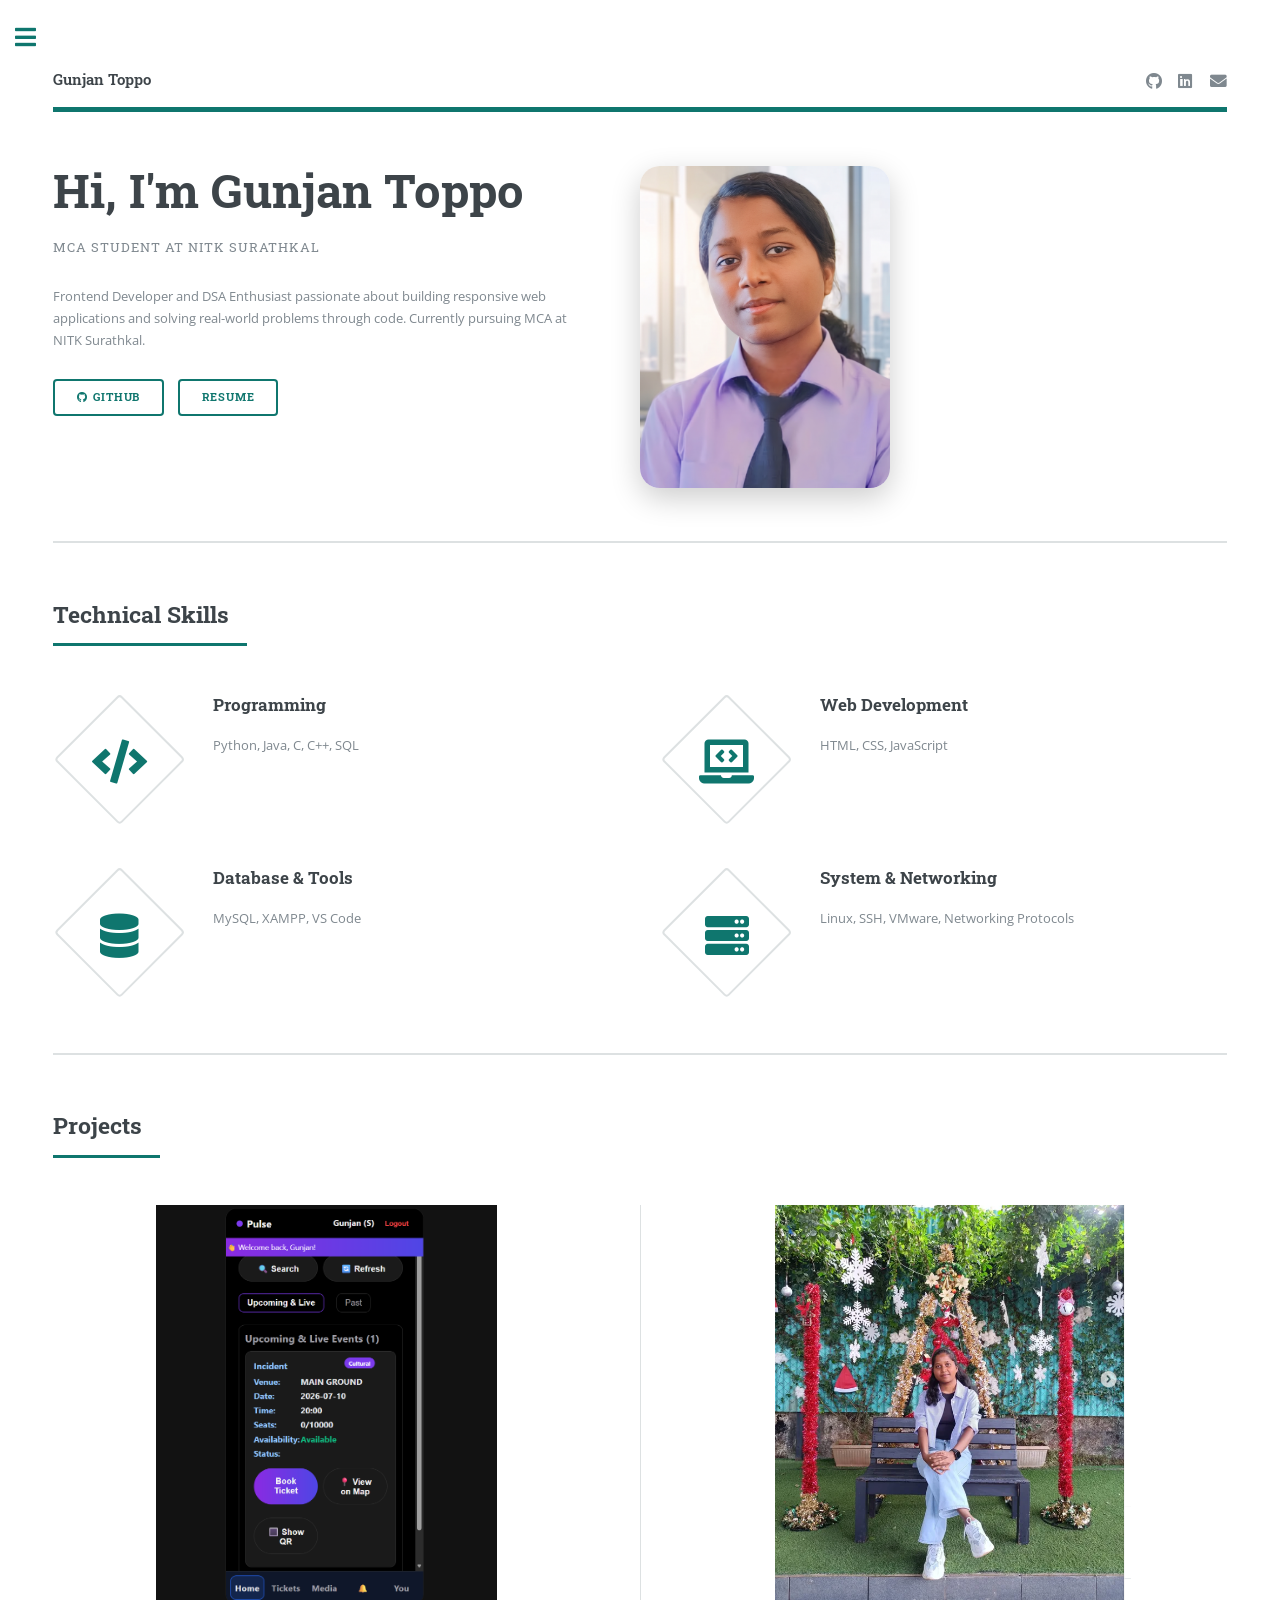
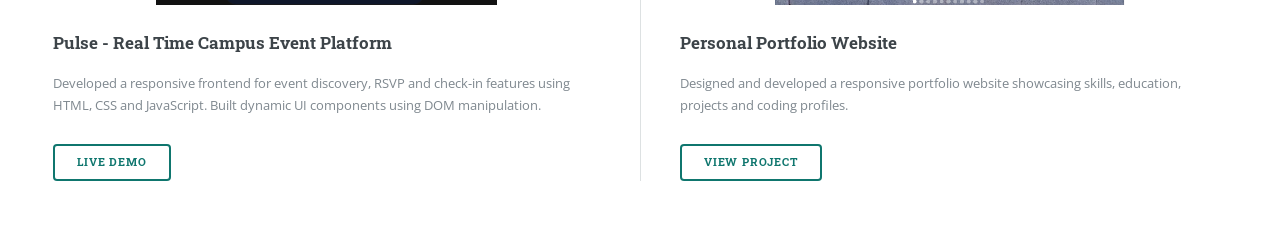
==== index.html @ a21080b9 "Add files via upload" ====
<!DOCTYPE HTML>
<!--
	Editorial by HTML5 UP
	html5up.net | @ajlkn
	Free for personal and commercial use under the CCA 3.0 license (html5up.net/license)
-->
<html>
	<head>
		<title>Portfolio Website</title>
		<meta charset="utf-8" />
		<meta name="viewport" content="width=device-width, initial-scale=1, user-scalable=no" />
		<link rel="stylesheet" href="assets/css/main.css" />
	</head>
	<body class="is-preload">

		<!-- Wrapper -->
			<div id="wrapper">

				<!-- Main -->
					<div id="main">
						<div class="inner">

							<!-- Header -->
								<header id="header">
									<a href="index.html" class="logo"><strong>Gunjan Toppo</strong></a>
									<ul class="icons">
										<li><a href="https://github.com/toppogunjan" class="icon brands fa-github"></a></li>
    									<li><a href="https://www.linkedin.com/in/gunjan-toppo-5294a222b/" class="icon brands fa-linkedin"></a></li>
    									<li><a href="mailto:gunjantoppo2003@gmail.com" class="icon solid fa-envelope"></a></li>
									</ul>
								</header>

							<!-- Banner -->
								<section id="banner">
									<div class="content">
										<header>
											<h1>Hi, I'm Gunjan Toppo</h1>
											<p>MCA Student at NITK Surathkal</p>
										</header>
										<p>Frontend Developer and DSA Enthusiast passionate about building
										responsive web applications and solving real-world problems through code.
										Currently pursuing MCA at NITK Surathkal.</p>
										<ul class="actions">
											<li><a href="https://github.com/toppogunjan" class="button icon brands fa-github" target="_blank">GitHub</a></li>
											<li><a href="resume/resume.pdf" class="button">Resume</a></li>
										</ul>
									</div>
									<span class="image object">
										<img src="images/Gunjan.png" alt="" />
									</span>
								</section>

							<!-- Section -->
								<section>
									<header class="major">
										<h2>Technical Skills</h2>
									</header>
									<div class="features">

    									<article>
        									<span class="icon solid fa-code"></span>
        									<div class="content">
            									<h3>Programming</h3>
            									<p>Python, Java, C, C++, SQL</p>
        									</div>
    									</article>

    									<article>
        									<span class="icon solid fa-laptop-code"></span>
        									<div class="content">
            									<h3>Web Development</h3>
            									<p>HTML, CSS, JavaScript</p>
        									</div>
    									</article>

    									<article>
        									<span class="icon solid fa-database"></span>
        									<div class="content">
            									<h3>Database & Tools</h3>
            									<p>MySQL, XAMPP, VS Code</p>
        									</div>
    									</article>

    									<article>
        									<span class="icon solid fa-server"></span>
        									<div class="content">
            									<h3>System & Networking</h3>
            									<p>Linux, SSH, VMware, Networking Protocols</p>
        									</div>
    									</article>

									</div>
								</section>

							<!-- Projects -->
								<section>
									<header class="major">
										<h2>Projects</h2>
									</header>
									<div class="posts">
										<!-- Project 1 -->
										<article>
											<a href="#" class="image"><img src="images/Pulse.png" alt="Pulse Project" /></a>
											<h3>Pulse - Real Time Campus Event Platform</h3>
											<p>
                							Developed a responsive frontend for event discovery,
                							RSVP and check-in features using HTML, CSS and JavaScript.
                							Built dynamic UI components using DOM manipulation.
            								</p>

            								<ul class="actions">
                								<li><a href="https://frontendcampus.netlify.app/?api=https://campus-event-hub-1.onrender.com" class="button" target="_blank">Live  Demo</a></li>
            								</ul>               		
            							
										</article>
										<!-- Project 2 -->
										<article>
											<a href="#" class="image">
                								<img src="images/Porfolio.png" alt="Portfolio Website" />
            								</a>

            								<h3>Personal Portfolio Website</h3>

            								<p>
                							Designed and developed a responsive portfolio website
                							showcasing skills, education, projects and coding profiles.
            								</p>

            								<ul class="actions">
                							<li><a href="#" class="button">View Project</a></li>
            								</ul>
										</article>
											
									</div>
								</section>

						</div>
					</div>

				<!-- Sidebar -->
					<div id="sidebar">
						<div class="inner">

							<!-- Menu -->
								<nav id="menu">
									<header class="major">
										<h2>Menu</h2>
									</header>
									<ul>
										<li><a href="#home">Home</a></li>
										<li><a href="about.html">About</a></li>
										<li><a href="skills.html">Skills</a></li>
										<li><a href="projects.html">Projects</a></li>
										<li><a href="education.html">Education</a></li>
										<li><a href="contact.html">Contact</a></li>
									</ul>
								</nav>

							<!-- Section -->
							<section>
    							<header class="major">
        							<h2>Achievements</h2>
    							</header>

    							<ul>
        							<li>300+ Problems Solved on LeetCode</li>
        							<li>MCA at NITK Surathkal</li>
        							<li>BCA CGPA: 8.16</li>
    							</ul>
							</section>

							<!-- Section -->
								<section>
									<header class="major">
										<h2>Get in touch</h2>
									</header>
									
									<ul class="contact">
										<li class="icon solid fa-envelope">gunjantoppo2003@gmail.com</li>
										<li class="icon solid fa-phone">+91-6204297197</li>
										<li class="icon solid fa-home">Ranchi, Jharkhand</li>
									</ul>
								</section>

							<!-- Footer -->
								<footer id="footer">
									&copy; 2026 Gunjan Toppo. Built with HTML, CSS & JavaScript.
								</footer>

						</div>
					</div>

			</div>

		<!-- Scripts -->
			<script src="assets/js/jquery.min.js"></script>
			<script src="assets/js/browser.min.js"></script>
			<script src="assets/js/breakpoints.min.js"></script>
			<script src="assets/js/util.js"></script>
			<script src="assets/js/main.js"></script>

	</body>
</html>
---- assets/css/main.css ----
@import url(fontawesome-all.min.css);
@import url("https://fonts.googleapis.com/css?family=Open+Sans:400,600,400italic,600italic|Roboto+Slab:400,700");
/*
	Editorial by HTML5 UP
	html5up.net | @ajlkn
	Free for personal and commercial use under the CCA 3.0 license (html5up.net/license)
*/
html, body, div, span, applet, object,
iframe, h1, h2, h3, h4, h5, h6, p, blockquote,
pre, a, abbr, acronym, address, big, cite,
code, del, dfn, em, img, ins, kbd, q, s, samp,
small, strike, strong, sub, sup, tt, var, b,
u, i, center, dl, dt, dd, ol, ul, li, fieldset,
form, label, legend, table, caption, tbody,
tfoot, thead, tr, th, td, article, aside,
canvas, details, embed, figure, figcaption,
footer, header, hgroup, menu, nav, output, ruby,
section, summary, time, mark, audio, video {
  margin: 0;
  padding: 0;
  border: 0;
  font-size: 100%;
  font: inherit;
  vertical-align: baseline; }

article, aside, details, figcaption, figure,
footer, header, hgroup, menu, nav, section {
  display: block; }

body {
  line-height: 1; }

ol, ul {
  list-style: none; }

blockquote, q {
  quotes: none; }
  blockquote:before, blockquote:after, q:before, q:after {
    content: '';
    content: none; }

table {
  border-collapse: collapse;
  border-spacing: 0; }

body {
  -webkit-text-size-adjust: none; }

mark {
  background-color: transparent;
  color: inherit; }

input::-moz-focus-inner {
  border: 0;
  padding: 0; }

input, select, textarea {
  -moz-appearance: none;
  -webkit-appearance: none;
  -ms-appearance: none;
  appearance: none; }

/* Basic */
@-ms-viewport {
  width: device-width; }

body {
  -ms-overflow-style: scrollbar; }

@media screen and (max-width: 480px) {
  html, body {
    min-width: 320px; } }

html {
  box-sizing: border-box; }

*, *:before, *:after {
  box-sizing: inherit; }

body {
  background: #ffffff; }
  body.is-preload *, body.is-preload *:before, body.is-preload *:after, body.is-resizing *, body.is-resizing *:before, body.is-resizing *:after {
    -moz-animation: none !important;
    -webkit-animation: none !important;
    -ms-animation: none !important;
    animation: none !important;
    -moz-transition: none !important;
    -webkit-transition: none !important;
    -ms-transition: none !important;
    transition: none !important; }

/* Type */
body, input, select, textarea {
  color: #7f888f;
  font-family: "Open Sans", sans-serif;
  font-size: 13pt;
  font-weight: 400;
  line-height: 1.65; }
  @media screen and (max-width: 1680px) {
    body, input, select, textarea {
      font-size: 11pt; } }
  @media screen and (max-width: 1280px) {
    body, input, select, textarea {
      font-size: 10pt; } }
  @media screen and (max-width: 360px) {
    body, input, select, textarea {
      font-size: 9pt; } }

a {
  -moz-transition: color 0.2s ease-in-out, border-bottom-color 0.2s ease-in-out;
  -webkit-transition: color 0.2s ease-in-out, border-bottom-color 0.2s ease-in-out;
  -ms-transition: color 0.2s ease-in-out, border-bottom-color 0.2s ease-in-out;
  transition: color 0.2s ease-in-out, border-bottom-color 0.2s ease-in-out;
  border-bottom: dotted 1px;
  color: #0F766E;
  text-decoration: none; }
  a:hover {
    border-bottom-color: #0F766E;
    color: #0F766E !important; }
    a:hover strong {
      color: inherit; }

strong, b {
  color: #3d4449;
  font-weight: 600; }

em, i {
  font-style: italic; }

p {
  margin: 0 0 2em 0; }

h1, h2, h3, h4, h5, h6 {
  color: #3d4449;
  font-family: "Roboto Slab", serif;
  font-weight: 700;
  line-height: 1.5;
  margin: 0 0 1em 0; }
  h1 a, h2 a, h3 a, h4 a, h5 a, h6 a {
    color: inherit;
    text-decoration: none;
    border-bottom: 0; }

h1 {
  font-size: 4em;
  margin: 0 0 0.5em 0;
  line-height: 1.3; }

h2 {
  font-size: 1.75em; }

h3 {
  font-size: 1.25em; }

h4 {
  font-size: 1.1em; }

h5 {
  font-size: 0.9em; }

h6 {
  font-size: 0.7em; }

@media screen and (max-width: 1680px) {
  h1 {
    font-size: 3.5em; } }

@media screen and (max-width: 980px) {
  h1 {
    font-size: 3.25em; } }

@media screen and (max-width: 736px) {
  h1 {
    font-size: 2em;
    line-height: 1.4; }
  h2 {
    font-size: 1.5em; } }

sub {
  font-size: 0.8em;
  position: relative;
  top: 0.5em; }

sup {
  font-size: 0.8em;
  position: relative;
  top: -0.5em; }

blockquote {
  border-left: solid 3px rgba(210, 215, 217, 0.75);
  font-style: italic;
  margin: 0 0 2em 0;
  padding: 0.5em 0 0.5em 2em; }

code {
  background: rgba(230, 235, 237, 0.25);
  border-radius: 0.375em;
  border: solid 1px rgba(210, 215, 217, 0.75);
  font-family: "Courier New", monospace;
  font-size: 0.9em;
  margin: 0 0.25em;
  padding: 0.25em 0.65em; }

pre {
  -webkit-overflow-scrolling: touch;
  font-family: "Courier New", monospace;
  font-size: 0.9em;
  margin: 0 0 2em 0; }
  pre code {
    display: block;
    line-height: 1.75;
    padding: 1em 1.5em;
    overflow-x: auto; }

hr {
  border: 0;
  border-bottom: solid 1px rgba(210, 215, 217, 0.75);
  margin: 2em 0; }
  hr.major {
    margin: 3em 0; }

.align-left {
  text-align: left; }

.align-center {
  text-align: center; }

.align-right {
  text-align: right; }

/* Row */
.row {
  display: flex;
  flex-wrap: wrap;
  box-sizing: border-box;
  align-items: stretch; }
  .row > * {
    box-sizing: border-box; }
  .row.gtr-uniform > * > :last-child {
    margin-bottom: 0; }
  .row.aln-left {
    justify-content: flex-start; }
  .row.aln-center {
    justify-content: center; }
  .row.aln-right {
    justify-content: flex-end; }
  .row.aln-top {
    align-items: flex-start; }
  .row.aln-middle {
    align-items: center; }
  .row.aln-bottom {
    align-items: flex-end; }
  .row > .imp {
    order: -1; }
  .row > .col-1 {
    width: 8.33333%; }
  .row > .off-1 {
    margin-left: 8.33333%; }
  .row > .col-2 {
    width: 16.66667%; }
  .row > .off-2 {
    margin-left: 16.66667%; }
  .row > .col-3 {
    width: 25%; }
  .row > .off-3 {
    margin-left: 25%; }
  .row > .col-4 {
    width: 33.33333%; }
  .row > .off-4 {
    margin-left: 33.33333%; }
  .row > .col-5 {
    width: 41.66667%; }
  .row > .off-5 {
    margin-left: 41.66667%; }
  .row > .col-6 {
    width: 50%; }
  .row > .off-6 {
    margin-left: 50%; }
  .row > .col-7 {
    width: 58.33333%; }
  .row > .off-7 {
    margin-left: 58.33333%; }
  .row > .col-8 {
    width: 66.66667%; }
  .row > .off-8 {
    margin-left: 66.66667%; }
  .row > .col-9 {
    width: 75%; }
  .row > .off-9 {
    margin-left: 75%; }
  .row > .col-10 {
    width: 83.33333%; }
  .row > .off-10 {
    margin-left: 83.33333%; }
  .row > .col-11 {
    width: 91.66667%; }
  .row > .off-11 {
    margin-left: 91.66667%; }
  .row > .col-12 {
    width: 100%; }
  .row > .off-12 {
    margin-left: 100%; }
  .row.gtr-0 {
    margin-top: 0;
    margin-left: 0em; }
    .row.gtr-0 > * {
      padding: 0 0 0 0em; }
    .row.gtr-0.gtr-uniform {
      margin-top: 0em; }
      .row.gtr-0.gtr-uniform > * {
        padding-top: 0em; }
  .row.gtr-25 {
    margin-top: 0;
    margin-left: -0.375em; }
    .row.gtr-25 > * {
      padding: 0 0 0 0.375em; }
    .row.gtr-25.gtr-uniform {
      margin-top: -0.375em; }
      .row.gtr-25.gtr-uniform > * {
        padding-top: 0.375em; }
  .row.gtr-50 {
    margin-top: 0;
    margin-left: -0.75em; }
    .row.gtr-50 > * {
      padding: 0 0 0 0.75em; }
    .row.gtr-50.gtr-uniform {
      margin-top: -0.75em; }
      .row.gtr-50.gtr-uniform > * {
        padding-top: 0.75em; }
  .row {
    margin-top: 0;
    margin-left: -1.5em; }
    .row > * {
      padding: 0 0 0 1.5em; }
    .row.gtr-uniform {
      margin-top: -1.5em; }
      .row.gtr-uniform > * {
        padding-top: 1.5em; }
  .row.gtr-150 {
    margin-top: 0;
    margin-left: -2.25em; }
    .row.gtr-150 > * {
      padding: 0 0 0 2.25em; }
    .row.gtr-150.gtr-uniform {
      margin-top: -2.25em; }
      .row.gtr-150.gtr-uniform > * {
        padding-top: 2.25em; }
  .row.gtr-200 {
    margin-top: 0;
    margin-left: -3em; }
    .row.gtr-200 > * {
      padding: 0 0 0 3em; }
    .row.gtr-200.gtr-uniform {
      margin-top: -3em; }
      .row.gtr-200.gtr-uniform > * {
        padding-top: 3em; }
  @media screen and (max-width: 1680px) {
    .row {
      display: flex;
      flex-wrap: wrap;
      box-sizing: border-box;
      align-items: stretch; }
      .row > * {
        box-sizing: border-box; }
      .row.gtr-uniform > * > :last-child {
        margin-bottom: 0; }
      .row.aln-left {
        justify-content: flex-start; }
      .row.aln-center {
        justify-content: center; }
      .row.aln-right {
        justify-content: flex-end; }
      .row.aln-top {
        align-items: flex-start; }
      .row.aln-middle {
        align-items: center; }
      .row.aln-bottom {
        align-items: flex-end; }
      .row > .imp-xlarge {
        order: -1; }
      .row > .col-1-xlarge {
        width: 8.33333%; }
      .row > .off-1-xlarge {
        margin-left: 8.33333%; }
      .row > .col-2-xlarge {
        width: 16.66667%; }
      .row > .off-2-xlarge {
        margin-left: 16.66667%; }
      .row > .col-3-xlarge {
        width: 25%; }
      .row > .off-3-xlarge {
        margin-left: 25%; }
      .row > .col-4-xlarge {
        width: 33.33333%; }
      .row > .off-4-xlarge {
        margin-left: 33.33333%; }
      .row > .col-5-xlarge {
        width: 41.66667%; }
      .row > .off-5-xlarge {
        margin-left: 41.66667%; }
      .row > .col-6-xlarge {
        width: 50%; }
      .row > .off-6-xlarge {
        margin-left: 50%; }
      .row > .col-7-xlarge {
        width: 58.33333%; }
      .row > .off-7-xlarge {
        margin-left: 58.33333%; }
      .row > .col-8-xlarge {
        width: 66.66667%; }
      .row > .off-8-xlarge {
        margin-left: 66.66667%; }
      .row > .col-9-xlarge {
        width: 75%; }
      .row > .off-9-xlarge {
        margin-left: 75%; }
      .row > .col-10-xlarge {
        width: 83.33333%; }
      .row > .off-10-xlarge {
        margin-left: 83.33333%; }
      .row > .col-11-xlarge {
        width: 91.66667%; }
      .row > .off-11-xlarge {
        margin-left: 91.66667%; }
      .row > .col-12-xlarge {
        width: 100%; }
      .row > .off-12-xlarge {
        margin-left: 100%; }
      .row.gtr-0 {
        margin-top: 0;
        margin-left: 0em; }
        .row.gtr-0 > * {
          padding: 0 0 0 0em; }
        .row.gtr-0.gtr-uniform {
          margin-top: 0em; }
          .row.gtr-0.gtr-uniform > * {
            padding-top: 0em; }
      .row.gtr-25 {
        margin-top: 0;
        margin-left: -0.375em; }
        .row.gtr-25 > * {
          padding: 0 0 0 0.375em; }
        .row.gtr-25.gtr-uniform {
          margin-top: -0.375em; }
          .row.gtr-25.gtr-uniform > * {
            padding-top: 0.375em; }
      .row.gtr-50 {
        margin-top: 0;
        margin-left: -0.75em; }
        .row.gtr-50 > * {
          padding: 0 0 0 0.75em; }
        .row.gtr-50.gtr-uniform {
          margin-top: -0.75em; }
          .row.gtr-50.gtr-uniform > * {
            padding-top: 0.75em; }
      .row {
        margin-top: 0;
        margin-left: -1.5em; }
        .row > * {
          padding: 0 0 0 1.5em; }
        .row.gtr-uniform {
          margin-top: -1.5em; }
          .row.gtr-uniform > * {
            padding-top: 1.5em; }
      .row.gtr-150 {
        margin-top: 0;
        margin-left: -2.25em; }
        .row.gtr-150 > * {
          padding: 0 0 0 2.25em; }
        .row.gtr-150.gtr-uniform {
          margin-top: -2.25em; }
          .row.gtr-150.gtr-uniform > * {
            padding-top: 2.25em; }
      .row.gtr-200 {
        margin-top: 0;
        margin-left: -3em; }
        .row.gtr-200 > * {
          padding: 0 0 0 3em; }
        .row.gtr-200.gtr-uniform {
          margin-top: -3em; }
          .row.gtr-200.gtr-uniform > * {
            padding-top: 3em; } }
  @media screen and (max-width: 1280px) {
    .row {
      display: flex;
      flex-wrap: wrap;
      box-sizing: border-box;
      align-items: stretch; }
      .row > * {
        box-sizing: border-box; }
      .row.gtr-uniform > * > :last-child {
        margin-bottom: 0; }
      .row.aln-left {
        justify-content: flex-start; }
      .row.aln-center {
        justify-content: center; }
      .row.aln-right {
        justify-content: flex-end; }
      .row.aln-top {
        align-items: flex-start; }
      .row.aln-middle {
        align-items: center; }
      .row.aln-bottom {
        align-items: flex-end; }
      .row > .imp-large {
        order: -1; }
      .row > .col-1-large {
        width: 8.33333%; }
      .row > .off-1-large {
        margin-left: 8.33333%; }
      .row > .col-2-large {
        width: 16.66667%; }
      .row > .off-2-large {
        margin-left: 16.66667%; }
      .row > .col-3-large {
        width: 25%; }
      .row > .off-3-large {
        margin-left: 25%; }
      .row > .col-4-large {
        width: 33.33333%; }
      .row > .off-4-large {
        margin-left: 33.33333%; }
      .row > .col-5-large {
        width: 41.66667%; }
      .row > .off-5-large {
        margin-left: 41.66667%; }
      .row > .col-6-large {
        width: 50%; }
      .row > .off-6-large {
        margin-left: 50%; }
      .row > .col-7-large {
        width: 58.33333%; }
      .row > .off-7-large {
        margin-left: 58.33333%; }
      .row > .col-8-large {
        width: 66.66667%; }
      .row > .off-8-large {
        margin-left: 66.66667%; }
      .row > .col-9-large {
        width: 75%; }
      .row > .off-9-large {
        margin-left: 75%; }
      .row > .col-10-large {
        width: 83.33333%; }
      .row > .off-10-large {
        margin-left: 83.33333%; }
      .row > .col-11-large {
        width: 91.66667%; }
      .row > .off-11-large {
        margin-left: 91.66667%; }
      .row > .col-12-large {
        width: 100%; }
      .row > .off-12-large {
        margin-left: 100%; }
      .row.gtr-0 {
        margin-top: 0;
        margin-left: 0em; }
        .row.gtr-0 > * {
          padding: 0 0 0 0em; }
        .row.gtr-0.gtr-uniform {
          margin-top: 0em; }
          .row.gtr-0.gtr-uniform > * {
            padding-top: 0em; }
      .row.gtr-25 {
        margin-top: 0;
        margin-left: -0.375em; }
        .row.gtr-25 > * {
          padding: 0 0 0 0.375em; }
        .row.gtr-25.gtr-uniform {
          margin-top: -0.375em; }
          .row.gtr-25.gtr-uniform > * {
            padding-top: 0.375em; }
      .row.gtr-50 {
        margin-top: 0;
        margin-left: -0.75em; }
        .row.gtr-50 > * {
          padding: 0 0 0 0.75em; }
        .row.gtr-50.gtr-uniform {
          margin-top: -0.75em; }
          .row.gtr-50.gtr-uniform > * {
            padding-top: 0.75em; }
      .row {
        margin-top: 0;
        margin-left: -1.5em; }
        .row > * {
          padding: 0 0 0 1.5em; }
        .row.gtr-uniform {
          margin-top: -1.5em; }
          .row.gtr-uniform > * {
            padding-top: 1.5em; }
      .row.gtr-150 {
        margin-top: 0;
        margin-left: -2.25em; }
        .row.gtr-150 > * {
          padding: 0 0 0 2.25em; }
        .row.gtr-150.gtr-uniform {
          margin-top: -2.25em; }
          .row.gtr-150.gtr-uniform > * {
            padding-top: 2.25em; }
      .row.gtr-200 {
        margin-top: 0;
        margin-left: -3em; }
        .row.gtr-200 > * {
          padding: 0 0 0 3em; }
        .row.gtr-200.gtr-uniform {
          margin-top: -3em; }
          .row.gtr-200.gtr-uniform > * {
            padding-top: 3em; } }
  @media screen and (max-width: 980px) {
    .row {
      display: flex;
      flex-wrap: wrap;
      box-sizing: border-box;
      align-items: stretch; }
      .row > * {
        box-sizing: border-box; }
      .row.gtr-uniform > * > :last-child {
        margin-bottom: 0; }
      .row.aln-left {
        justify-content: flex-start; }
      .row.aln-center {
        justify-content: center; }
      .row.aln-right {
        justify-content: flex-end; }
      .row.aln-top {
        align-items: flex-start; }
      .row.aln-middle {
        align-items: center; }
      .row.aln-bottom {
        align-items: flex-end; }
      .row > .imp-medium {
        order: -1; }
      .row > .col-1-medium {
        width: 8.33333%; }
      .row > .off-1-medium {
        margin-left: 8.33333%; }
      .row > .col-2-medium {
        width: 16.66667%; }
      .row > .off-2-medium {
        margin-left: 16.66667%; }
      .row > .col-3-medium {
        width: 25%; }
      .row > .off-3-medium {
        margin-left: 25%; }
      .row > .col-4-medium {
        width: 33.33333%; }
      .row > .off-4-medium {
        margin-left: 33.33333%; }
      .row > .col-5-medium {
        width: 41.66667%; }
      .row > .off-5-medium {
        margin-left: 41.66667%; }
      .row > .col-6-medium {
        width: 50%; }
      .row > .off-6-medium {
        margin-left: 50%; }
      .row > .col-7-medium {
        width: 58.33333%; }
      .row > .off-7-medium {
        margin-left: 58.33333%; }
      .row > .col-8-medium {
        width: 66.66667%; }
      .row > .off-8-medium {
        margin-left: 66.66667%; }
      .row > .col-9-medium {
        width: 75%; }
      .row > .off-9-medium {
        margin-left: 75%; }
      .row > .col-10-medium {
        width: 83.33333%; }
      .row > .off-10-medium {
        margin-left: 83.33333%; }
      .row > .col-11-medium {
        width: 91.66667%; }
      .row > .off-11-medium {
        margin-left: 91.66667%; }
      .row > .col-12-medium {
        width: 100%; }
      .row > .off-12-medium {
        margin-left: 100%; }
      .row.gtr-0 {
        margin-top: 0;
        margin-left: 0em; }
        .row.gtr-0 > * {
          padding: 0 0 0 0em; }
        .row.gtr-0.gtr-uniform {
          margin-top: 0em; }
          .row.gtr-0.gtr-uniform > * {
            padding-top: 0em; }
      .row.gtr-25 {
        margin-top: 0;
        margin-left: -0.375em; }
        .row.gtr-25 > * {
          padding: 0 0 0 0.375em; }
        .row.gtr-25.gtr-uniform {
          margin-top: -0.375em; }
          .row.gtr-25.gtr-uniform > * {
            padding-top: 0.375em; }
      .row.gtr-50 {
        margin-top: 0;
        margin-left: -0.75em; }
        .row.gtr-50 > * {
          padding: 0 0 0 0.75em; }
        .row.gtr-50.gtr-uniform {
          margin-top: -0.75em; }
          .row.gtr-50.gtr-uniform > * {
            padding-top: 0.75em; }
      .row {
        margin-top: 0;
        margin-left: -1.5em; }
        .row > * {
          padding: 0 0 0 1.5em; }
        .row.gtr-uniform {
          margin-top: -1.5em; }
          .row.gtr-uniform > * {
            padding-top: 1.5em; }
      .row.gtr-150 {
        margin-top: 0;
        margin-left: -2.25em; }
        .row.gtr-150 > * {
          padding: 0 0 0 2.25em; }
        .row.gtr-150.gtr-uniform {
          margin-top: -2.25em; }
          .row.gtr-150.gtr-uniform > * {
            padding-top: 2.25em; }
      .row.gtr-200 {
        margin-top: 0;
        margin-left: -3em; }
        .row.gtr-200 > * {
          padding: 0 0 0 3em; }
        .row.gtr-200.gtr-uniform {
          margin-top: -3em; }
          .row.gtr-200.gtr-uniform > * {
            padding-top: 3em; } }
  @media screen and (max-width: 736px) {
    .row {
      display: flex;
      flex-wrap: wrap;
      box-sizing: border-box;
      align-items: stretch; }
      .row > * {
        box-sizing: border-box; }
      .row.gtr-uniform > * > :last-child {
        margin-bottom: 0; }
      .row.aln-left {
        justify-content: flex-start; }
      .row.aln-center {
        justify-content: center; }
      .row.aln-right {
        justify-content: flex-end; }
      .row.aln-top {
        align-items: flex-start; }
      .row.aln-middle {
        align-items: center; }
      .row.aln-bottom {
        align-items: flex-end; }
      .row > .imp-small {
        order: -1; }
      .row > .col-1-small {
        width: 8.33333%; }
      .row > .off-1-small {
        margin-left: 8.33333%; }
      .row > .col-2-small {
        width: 16.66667%; }
      .row > .off-2-small {
        margin-left: 16.66667%; }
      .row > .col-3-small {
        width: 25%; }
      .row > .off-3-small {
        margin-left: 25%; }
      .row > .col-4-small {
        width: 33.33333%; }
      .row > .off-4-small {
        margin-left: 33.33333%; }
      .row > .col-5-small {
        width: 41.66667%; }
      .row > .off-5-small {
        margin-left: 41.66667%; }
      .row > .col-6-small {
        width: 50%; }
      .row > .off-6-small {
        margin-left: 50%; }
      .row > .col-7-small {
        width: 58.33333%; }
      .row > .off-7-small {
        margin-left: 58.33333%; }
      .row > .col-8-small {
        width: 66.66667%; }
      .row > .off-8-small {
        margin-left: 66.66667%; }
      .row > .col-9-small {
        width: 75%; }
      .row > .off-9-small {
        margin-left: 75%; }
      .row > .col-10-small {
        width: 83.33333%; }
      .row > .off-10-small {
        margin-left: 83.33333%; }
      .row > .col-11-small {
        width: 91.66667%; }
      .row > .off-11-small {
        margin-left: 91.66667%; }
      .row > .col-12-small {
        width: 100%; }
      .row > .off-12-small {
        margin-left: 100%; }
      .row.gtr-0 {
        margin-top: 0;
        margin-left: 0em; }
        .row.gtr-0 > * {
          padding: 0 0 0 0em; }
        .row.gtr-0.gtr-uniform {
          margin-top: 0em; }
          .row.gtr-0.gtr-uniform > * {
            padding-top: 0em; }
      .row.gtr-25 {
        margin-top: 0;
        margin-left: -0.375em; }
        .row.gtr-25 > * {
          padding: 0 0 0 0.375em; }
        .row.gtr-25.gtr-uniform {
          margin-top: -0.375em; }
          .row.gtr-25.gtr-uniform > * {
            padding-top: 0.375em; }
      .row.gtr-50 {
        margin-top: 0;
        margin-left: -0.75em; }
        .row.gtr-50 > * {
          padding: 0 0 0 0.75em; }
        .row.gtr-50.gtr-uniform {
          margin-top: -0.75em; }
          .row.gtr-50.gtr-uniform > * {
            padding-top: 0.75em; }
      .row {
        margin-top: 0;
        margin-left: -1.5em; }
        .row > * {
          padding: 0 0 0 1.5em; }
        .row.gtr-uniform {
          margin-top: -1.5em; }
          .row.gtr-uniform > * {
            padding-top: 1.5em; }
      .row.gtr-150 {
        margin-top: 0;
        margin-left: -2.25em; }
        .row.gtr-150 > * {
          padding: 0 0 0 2.25em; }
        .row.gtr-150.gtr-uniform {
          margin-top: -2.25em; }
          .row.gtr-150.gtr-uniform > * {
            padding-top: 2.25em; }
      .row.gtr-200 {
        margin-top: 0;
        margin-left: -3em; }
        .row.gtr-200 > * {
          padding: 0 0 0 3em; }
        .row.gtr-200.gtr-uniform {
          margin-top: -3em; }
          .row.gtr-200.gtr-uniform > * {
            padding-top: 3em; } }
  @media screen and (max-width: 480px) {
    .row {
      display: flex;
      flex-wrap: wrap;
      box-sizing: border-box;
      align-items: stretch; }
      .row > * {
        box-sizing: border-box; }
      .row.gtr-uniform > * > :last-child {
        margin-bottom: 0; }
      .row.aln-left {
        justify-content: flex-start; }
      .row.aln-center {
        justify-content: center; }
      .row.aln-right {
        justify-content: flex-end; }
      .row.aln-top {
        align-items: flex-start; }
      .row.aln-middle {
        align-items: center; }
      .row.aln-bottom {
        align-items: flex-end; }
      .row > .imp-xsmall {
        order: -1; }
      .row > .col-1-xsmall {
        width: 8.33333%; }
      .row > .off-1-xsmall {
        margin-left: 8.33333%; }
      .row > .col-2-xsmall {
        width: 16.66667%; }
      .row > .off-2-xsmall {
        margin-left: 16.66667%; }
      .row > .col-3-xsmall {
        width: 25%; }
      .row > .off-3-xsmall {
        margin-left: 25%; }
      .row > .col-4-xsmall {
        width: 33.33333%; }
      .row > .off-4-xsmall {
        margin-left: 33.33333%; }
      .row > .col-5-xsmall {
        width: 41.66667%; }
      .row > .off-5-xsmall {
        margin-left: 41.66667%; }
      .row > .col-6-xsmall {
        width: 50%; }
      .row > .off-6-xsmall {
        margin-left: 50%; }
      .row > .col-7-xsmall {
        width: 58.33333%; }
      .row > .off-7-xsmall {
        margin-left: 58.33333%; }
      .row > .col-8-xsmall {
        width: 66.66667%; }
      .row > .off-8-xsmall {
        margin-left: 66.66667%; }
      .row > .col-9-xsmall {
        width: 75%; }
      .row > .off-9-xsmall {
        margin-left: 75%; }
      .row > .col-10-xsmall {
        width: 83.33333%; }
      .row > .off-10-xsmall {
        margin-left: 83.33333%; }
      .row > .col-11-xsmall {
        width: 91.66667%; }
      .row > .off-11-xsmall {
        margin-left: 91.66667%; }
      .row > .col-12-xsmall {
        width: 100%; }
      .row > .off-12-xsmall {
        margin-left: 100%; }
      .row.gtr-0 {
        margin-top: 0;
        margin-left: 0em; }
        .row.gtr-0 > * {
          padding: 0 0 0 0em; }
        .row.gtr-0.gtr-uniform {
          margin-top: 0em; }
          .row.gtr-0.gtr-uniform > * {
            padding-top: 0em; }
      .row.gtr-25 {
        margin-top: 0;
        margin-left: -0.375em; }
        .row.gtr-25 > * {
          padding: 0 0 0 0.375em; }
        .row.gtr-25.gtr-uniform {
          margin-top: -0.375em; }
          .row.gtr-25.gtr-uniform > * {
            padding-top: 0.375em; }
      .row.gtr-50 {
        margin-top: 0;
        margin-left: -0.75em; }
        .row.gtr-50 > * {
          padding: 0 0 0 0.75em; }
        .row.gtr-50.gtr-uniform {
          margin-top: -0.75em; }
          .row.gtr-50.gtr-uniform > * {
            padding-top: 0.75em; }
      .row {
        margin-top: 0;
        margin-left: -1.5em; }
        .row > * {
          padding: 0 0 0 1.5em; }
        .row.gtr-uniform {
          margin-top: -1.5em; }
          .row.gtr-uniform > * {
            padding-top: 1.5em; }
      .row.gtr-150 {
        margin-top: 0;
        margin-left: -2.25em; }
        .row.gtr-150 > * {
          padding: 0 0 0 2.25em; }
        .row.gtr-150.gtr-uniform {
          margin-top: -2.25em; }
          .row.gtr-150.gtr-uniform > * {
            padding-top: 2.25em; }
      .row.gtr-200 {
        margin-top: 0;
        margin-left: -3em; }
        .row.gtr-200 > * {
          padding: 0 0 0 3em; }
        .row.gtr-200.gtr-uniform {
          margin-top: -3em; }
          .row.gtr-200.gtr-uniform > * {
            padding-top: 3em; } }

/* Section/Article */
section.special, article.special {
  text-align: center; }

header p {
  font-family: "Roboto Slab", serif;
  font-size: 1em;
  font-weight: 400;
  letter-spacing: 0.075em;
  margin-top: -0.5em;
  text-transform: uppercase; }

header.major > :last-child {
  border-bottom: solid 3px #0F766E;
  display: inline-block;
  margin: 0 0 2em 0;
  padding: 0 0.75em 0.5em 0; }

header.main > :last-child {
  margin: 0 0 1em 0; }

/* Form */
form {
  margin: 0 0 2em 0; }

label {
  color: #3d4449;
  display: block;
  font-size: 0.9em;
  font-weight: 600;
  margin: 0 0 1em 0; }

input[type="text"],
input[type="password"],
input[type="email"],
input[type="tel"],
input[type="search"],
input[type="url"],
select,
textarea {
  -moz-appearance: none;
  -webkit-appearance: none;
  -ms-appearance: none;
  appearance: none;
  background: #ffffff;
  border-radius: 0.375em;
  border: none;
  border: solid 1px rgba(210, 215, 217, 0.75);
  color: inherit;
  display: block;
  outline: 0;
  padding: 0 1em;
  text-decoration: none;
  width: 100%; }
  input[type="text"]:invalid,
  input[type="password"]:invalid,
  input[type="email"]:invalid,
  input[type="tel"]:invalid,
  input[type="search"]:invalid,
  input[type="url"]:invalid,
  select:invalid,
  textarea:invalid {
    box-shadow: none; }
  input[type="text"]:focus,
  input[type="password"]:focus,
  input[type="email"]:focus,
  input[type="tel"]:focus,
  input[type="search"]:focus,
  input[type="url"]:focus,
  select:focus,
  textarea:focus {
    border-color: #0F766E;
    box-shadow: 0 0 0 1px #0F766E; }

select {
  background-image: url("data:image/svg+xml;charset=utf8,%3Csvg xmlns='http://www.w3.org/2000/svg' width='40' height='40' preserveAspectRatio='none' viewBox='0 0 40 40'%3E%3Cpath d='M9.4,12.3l10.4,10.4l10.4-10.4c0.2-0.2,0.5-0.4,0.9-0.4c0.3,0,0.6,0.1,0.9,0.4l3.3,3.3c0.2,0.2,0.4,0.5,0.4,0.9 c0,0.4-0.1,0.6-0.4,0.9L20.7,31.9c-0.2,0.2-0.5,0.4-0.9,0.4c-0.3,0-0.6-0.1-0.9-0.4L4.3,17.3c-0.2-0.2-0.4-0.5-0.4-0.9 c0-0.4,0.1-0.6,0.4-0.9l3.3-3.3c0.2-0.2,0.5-0.4,0.9-0.4S9.1,12.1,9.4,12.3z' fill='rgba(210, 215, 217, 0.75)' /%3E%3C/svg%3E");
  background-size: 1.25em;
  background-repeat: no-repeat;
  background-position: calc(100% - 1em) center;
  height: 2.75em;
  padding-right: 2.75em;
  text-overflow: ellipsis; }
  select option {
    color: #3d4449;
    background: #ffffff; }
  select:focus::-ms-value {
    background-color: transparent; }
  select::-ms-expand {
    display: none; }

input[type="text"],
input[type="password"],
input[type="email"],
input[type="tel"],
input[type="search"],
input[type="url"],
select {
  height: 2.75em; }

textarea {
  padding: 0.75em 1em; }

input[type="checkbox"],
input[type="radio"] {
  -moz-appearance: none;
  -webkit-appearance: none;
  -ms-appearance: none;
  appearance: none;
  display: block;
  float: left;
  margin-right: -2em;
  opacity: 0;
  width: 1em;
  z-index: -1; }
  input[type="checkbox"] + label,
  input[type="radio"] + label {
    text-decoration: none;
    color: #7f888f;
    cursor: pointer;
    display: inline-block;
    font-size: 1em;
    font-weight: 400;
    padding-left: 2.4em;
    padding-right: 0.75em;
    position: relative; }
    input[type="checkbox"] + label:before,
    input[type="radio"] + label:before {
      -moz-osx-font-smoothing: grayscale;
      -webkit-font-smoothing: antialiased;
      display: inline-block;
      font-style: normal;
      font-variant: normal;
      text-rendering: auto;
      line-height: 1;
      text-transform: none !important;
      font-family: 'Font Awesome 5 Free';
      font-weight: 900; }
    input[type="checkbox"] + label:before,
    input[type="radio"] + label:before {
      background: #ffffff;
      border-radius: 0.375em;
      border: solid 1px rgba(210, 215, 217, 0.75);
      content: '';
      display: inline-block;
      font-size: 0.8em;
      height: 2.0625em;
      left: 0;
      line-height: 2.0625em;
      position: absolute;
      text-align: center;
      top: 0;
      width: 2.0625em; }
  input[type="checkbox"]:checked + label:before,
  input[type="radio"]:checked + label:before {
    background: #3d4449;
    border-color: #3d4449;
    color: #ffffff;
    content: '\f00c'; }
  input[type="checkbox"]:focus + label:before,
  input[type="radio"]:focus + label:before {
    border-color: #0F766E;
    box-shadow: 0 0 0 1px #0F766E; }

input[type="checkbox"] + label:before {
  border-radius: 0.375em; }

input[type="radio"] + label:before {
  border-radius: 100%; }

::-webkit-input-placeholder {
  color: #9fa3a6 !important;
  opacity: 1.0; }

:-moz-placeholder {
  color: #9fa3a6 !important;
  opacity: 1.0; }

::-moz-placeholder {
  color: #9fa3a6 !important;
  opacity: 1.0; }

:-ms-input-placeholder {
  color: #9fa3a6 !important;
  opacity: 1.0; }

/* Box */
.box {
  border-radius: 0.375em;
  border: solid 1px rgba(210, 215, 217, 0.75);
  margin-bottom: 2em;
  padding: 1.5em; }
  .box > :last-child,
  .box > :last-child > :last-child,
  .box > :last-child > :last-child > :last-child {
    margin-bottom: 0; }
  .box.alt {
    border: 0;
    border-radius: 0;
    padding: 0; }

/* Icon */
.icon {
  text-decoration: none;
  border-bottom: none;
  position: relative; }
  .icon:before {
    -moz-osx-font-smoothing: grayscale;
    -webkit-font-smoothing: antialiased;
    display: inline-block;
    font-style: normal;
    font-variant: normal;
    text-rendering: auto;
    line-height: 1;
    text-transform: none !important;
    font-family: 'Font Awesome 5 Free';
    font-weight: 400; }
  .icon > .label {
    display: none; }
  .icon:before {
    line-height: inherit; }
  .icon.solid:before {
    font-weight: 900; }
  .icon.brands:before {
    font-family: 'Font Awesome 5 Brands'; }

/* Image */
.image {
  border-radius: 0.375em;
  border: 0;
  display: inline-block;
  position: relative; }
  .image img {
    border-radius: 0.375em;
    display: block; }
  .image.left, .image.right {
    max-width: 40%; }
    .image.left img, .image.right img {
      width: 100%; }
  .image.left {
    float: left;
    padding: 0 1.5em 1em 0;
    top: 0.25em; }
  .image.right {
    float: right;
    padding: 0 0 1em 1.5em;
    top: 0.25em; }
  .image.fit {
    display: block;
    margin: 0 0 2em 0;
    width: 100%; }
    .image.fit img {
      width: 100%; }
  .image.main {
    display: block;
    margin: 0 0 3em 0;
    width: 100%; }
    .image.main img {
      width: 100%; }

a.image {
  overflow: hidden; }
  a.image img {
    -moz-transition: -moz-transform 0.2s ease;
    -webkit-transition: -webkit-transform 0.2s ease;
    -ms-transition: -ms-transform 0.2s ease;
    transition: transform 0.2s ease; }
  a.image:hover img {
    -moz-transform: scale(1.075);
    -webkit-transform: scale(1.075);
    -ms-transform: scale(1.075);
    transform: scale(1.075); }

/* List */
ol {
  list-style: decimal;
  margin: 0 0 2em 0;
  padding-left: 1.25em; }
  ol li {
    padding-left: 0.25em; }

ul {
  list-style: disc;
  margin: 0 0 2em 0;
  padding-left: 1em; }
  ul li {
    padding-left: 0.5em; }
  ul.alt {
    list-style: none;
    padding-left: 0; }
    ul.alt li {
      border-top: solid 1px rgba(210, 215, 217, 0.75);
      padding: 0.5em 0; }
      ul.alt li:first-child {
        border-top: 0;
        padding-top: 0; }

dl {
  margin: 0 0 2em 0; }
  dl dt {
    display: block;
    font-weight: 600;
    margin: 0 0 1em 0; }
  dl dd {
    margin-left: 2em; }

/* Actions */
ul.actions {
  display: -moz-flex;
  display: -webkit-flex;
  display: -ms-flex;
  display: flex;
  cursor: default;
  list-style: none;
  margin-left: -1em;
  padding-left: 0; }
  ul.actions li {
    padding: 0 0 0 1em;
    vertical-align: middle; }
  ul.actions.special {
    -moz-justify-content: center;
    -webkit-justify-content: center;
    -ms-justify-content: center;
    justify-content: center;
    width: 100%;
    margin-left: 0; }
    ul.actions.special li:first-child {
      padding-left: 0; }
  ul.actions.stacked {
    -moz-flex-direction: column;
    -webkit-flex-direction: column;
    -ms-flex-direction: column;
    flex-direction: column;
    margin-left: 0; }
    ul.actions.stacked li {
      padding: 1.3em 0 0 0; }
      ul.actions.stacked li:first-child {
        padding-top: 0; }
  ul.actions.fit {
    width: calc(100% + 1em); }
    ul.actions.fit li {
      -moz-flex-grow: 1;
      -webkit-flex-grow: 1;
      -ms-flex-grow: 1;
      flex-grow: 1;
      -moz-flex-shrink: 1;
      -webkit-flex-shrink: 1;
      -ms-flex-shrink: 1;
      flex-shrink: 1;
      width: 100%; }
      ul.actions.fit li > * {
        width: 100%; }
    ul.actions.fit.stacked {
      width: 100%; }

/* Icons */
ul.icons {
  cursor: default;
  list-style: none;
  padding-left: 0; }
  ul.icons li {
    display: inline-block;
    padding: 0 1em 0 0; }
    ul.icons li:last-child {
      padding-right: 0; }
    ul.icons li .icon {
      color: inherit; }
      ul.icons li .icon:before {
        font-size: 1.25em; }

/* Contact */
ul.contact {
  list-style: none;
  padding: 0; }
  ul.contact li {
    text-decoration: none;
    border-top: solid 1px rgba(210, 215, 217, 0.75);
    margin: 1.5em 0 0 0;
    padding: 1.5em 0 0 3em;
    position: relative; }
    ul.contact li:before {
      -moz-osx-font-smoothing: grayscale;
      -webkit-font-smoothing: antialiased;
      display: inline-block;
      font-style: normal;
      font-variant: normal;
      text-rendering: auto;
      line-height: 1;
      text-transform: none !important;
      font-family: 'Font Awesome 5 Free';
      font-weight: 400; }
    ul.contact li:before {
      color: #0F766E;
      display: inline-block;
      font-size: 1.5em;
      height: 1.125em;
      left: 0;
      line-height: 1.125em;
      position: absolute;
      text-align: center;
      top: 1em;
      width: 1.5em; }
    ul.contact li:first-child {
      border-top: 0;
      margin-top: 0;
      padding-top: 0; }
      ul.contact li:first-child:before {
        top: 0; }
    ul.contact li a {
      color: inherit; }

/* Pagination */
ul.pagination {
  cursor: default;
  list-style: none;
  padding-left: 0; }
  ul.pagination li {
    display: inline-block;
    padding-left: 0;
    vertical-align: middle; }
    ul.pagination li > .page {
      -moz-transition: background-color 0.2s ease-in-out, color 0.2s ease-in-out;
      -webkit-transition: background-color 0.2s ease-in-out, color 0.2s ease-in-out;
      -ms-transition: background-color 0.2s ease-in-out, color 0.2s ease-in-out;
      transition: background-color 0.2s ease-in-out, color 0.2s ease-in-out;
      border-bottom: 0;
      border-radius: 0.375em;
      display: inline-block;
      font-size: 0.8em;
      font-weight: 600;
      height: 2em;
      line-height: 2em;
      margin: 0 0.125em;
      min-width: 2em;
      padding: 0 0.5em;
      text-align: center; }
      ul.pagination li > .page.active {
        background-color: #0F766E;
        color: #ffffff !important; }
        ul.pagination li > .page.active:hover {
          background-color: #f67878; }
        ul.pagination li > .page.active:active {
          background-color: #f45c5c; }
    ul.pagination li:first-child {
      padding-right: 0.75em; }
    ul.pagination li:last-child {
      padding-left: 0.75em; }
  @media screen and (max-width: 480px) {
    ul.pagination li:nth-child(n+2):nth-last-child(n+2) {
      display: none; }
    ul.pagination li:first-child {
      padding-right: 0; } }

/* Table */
.table-wrapper {
  -webkit-overflow-scrolling: touch;
  overflow-x: auto; }

table {
  margin: 0 0 2em 0;
  width: 100%; }
  table tbody tr {
    border: solid 1px rgba(210, 215, 217, 0.75);
    border-left: 0;
    border-right: 0; }
    table tbody tr:nth-child(2n + 1) {
      background-color: rgba(230, 235, 237, 0.25); }
  table td {
    padding: 0.75em 0.75em; }
  table th {
    color: #3d4449;
    font-size: 0.9em;
    font-weight: 600;
    padding: 0 0.75em 0.75em 0.75em;
    text-align: left; }
  table thead {
    border-bottom: solid 2px rgba(210, 215, 217, 0.75); }
  table tfoot {
    border-top: solid 2px rgba(210, 215, 217, 0.75); }
  table.alt {
    border-collapse: separate; }
    table.alt tbody tr td {
      border: solid 1px rgba(210, 215, 217, 0.75);
      border-left-width: 0;
      border-top-width: 0; }
      table.alt tbody tr td:first-child {
        border-left-width: 1px; }
    table.alt tbody tr:first-child td {
      border-top-width: 1px; }
    table.alt thead {
      border-bottom: 0; }
    table.alt tfoot {
      border-top: 0; }

/* Button */
input[type="submit"],
input[type="reset"],
input[type="button"],
button,
.button {
  -moz-appearance: none;
  -webkit-appearance: none;
  -ms-appearance: none;
  appearance: none;
  -moz-transition: background-color 0.2s ease-in-out, color 0.2s ease-in-out;
  -webkit-transition: background-color 0.2s ease-in-out, color 0.2s ease-in-out;
  -ms-transition: background-color 0.2s ease-in-out, color 0.2s ease-in-out;
  transition: background-color 0.2s ease-in-out, color 0.2s ease-in-out;
  background-color: transparent;
  border-radius: 0.375em;
  border: 0;
  box-shadow: inset 0 0 0 2px #0F766E;
  color: #0F766E !important;
  cursor: pointer;
  display: inline-block;
  font-family: "Roboto Slab", serif;
  font-size: 0.8em;
  font-weight: 700;
  height: 3.5em;
  letter-spacing: 0.075em;
  line-height: 3.5em;
  padding: 0 2.25em;
  text-align: center;
  text-decoration: none;
  text-transform: uppercase;
  white-space: nowrap; }
  input[type="submit"]:hover,
  input[type="reset"]:hover,
  input[type="button"]:hover,
  button:hover,
  .button:hover {
    background-color: rgba(245, 106, 106, 0.05); }
  input[type="submit"]:active,
  input[type="reset"]:active,
  input[type="button"]:active,
  button:active,
  .button:active {
    background-color: rgba(245, 106, 106, 0.15); }
  input[type="submit"].icon:before,
  input[type="reset"].icon:before,
  input[type="button"].icon:before,
  button.icon:before,
  .button.icon:before {
    margin-right: 0.5em; }
  input[type="submit"].fit,
  input[type="reset"].fit,
  input[type="button"].fit,
  button.fit,
  .button.fit {
    width: 100%; }
  input[type="submit"].small,
  input[type="reset"].small,
  input[type="button"].small,
  button.small,
  .button.small {
    font-size: 0.6em; }
  input[type="submit"].large,
  input[type="reset"].large,
  input[type="button"].large,
  button.large,
  .button.large {
    font-size: 1em;
    height: 3.65em;
    line-height: 3.65em; }
  input[type="submit"].primary,
  input[type="reset"].primary,
  input[type="button"].primary,
  button.primary,
  .button.primary {
    background-color: #0F766E;
    box-shadow: none;
    color: #ffffff !important; }
    input[type="submit"].primary:hover,
    input[type="reset"].primary:hover,
    input[type="button"].primary:hover,
    button.primary:hover,
    .button.primary:hover {
      background-color: #f67878; }
    input[type="submit"].primary:active,
    input[type="reset"].primary:active,
    input[type="button"].primary:active,
    button.primary:active,
    .button.primary:active {
      background-color: #f45c5c; }
  input[type="submit"].disabled, input[type="submit"]:disabled,
  input[type="reset"].disabled,
  input[type="reset"]:disabled,
  input[type="button"].disabled,
  input[type="button"]:disabled,
  button.disabled,
  button:disabled,
  .button.disabled,
  .button:disabled {
    pointer-events: none;
    opacity: 0.25; }

/* Mini Posts */
.mini-posts article {
  border-top: solid 1px rgba(210, 215, 217, 0.75);
  margin-top: 2em;
  padding-top: 2em; }
  .mini-posts article .image {
    display: block;
    margin: 0 0 1.5em 0; }
    .mini-posts article .image img {
      display: block;
      width: 100%; }
  .mini-posts article:first-child {
    border-top: 0;
    margin-top: 0;
    padding-top: 0; }

/* Features */
.features {
  display: -moz-flex;
  display: -webkit-flex;
  display: -ms-flex;
  display: flex;
  -moz-flex-wrap: wrap;
  -webkit-flex-wrap: wrap;
  -ms-flex-wrap: wrap;
  flex-wrap: wrap;
  margin: 0 0 2em -3em;
  width: calc(100% + 3em); }
  .features article {
    -moz-align-items: center;
    -webkit-align-items: center;
    -ms-align-items: center;
    align-items: center;
    display: -moz-flex;
    display: -webkit-flex;
    display: -ms-flex;
    display: flex;
    margin: 0 0 3em 3em;
    position: relative;
    width: calc(50% - 3em); }
    .features article:nth-child(2n - 1) {
      margin-right: 1.5em; }
    .features article:nth-child(2n) {
      margin-left: 1.5em; }
    .features article:nth-last-child(1), .features article:nth-last-child(2) {
      margin-bottom: 0; }
    .features article .icon {
      -moz-flex-grow: 0;
      -webkit-flex-grow: 0;
      -ms-flex-grow: 0;
      flex-grow: 0;
      -moz-flex-shrink: 0;
      -webkit-flex-shrink: 0;
      -ms-flex-shrink: 0;
      flex-shrink: 0;
      display: block;
      height: 10em;
      line-height: 10em;
      margin: 0 2em 0 0;
      text-align: center;
      width: 10em; }
      .features article .icon:before {
        color: #0F766E;
        font-size: 2.75rem;
        position: relative;
        top: 0.05em; }
      .features article .icon:after {
        -moz-transform: rotate(45deg);
        -webkit-transform: rotate(45deg);
        -ms-transform: rotate(45deg);
        transform: rotate(45deg);
        border-radius: 0.25rem;
        border: solid 2px rgba(210, 215, 217, 0.75);
        content: '';
        display: block;
        height: 7em;
        left: 50%;
        margin: -3.5em 0 0 -3.5em;
        position: absolute;
        top: 50%;
        width: 7em; }
    .features article .content {
      -moz-flex-grow: 1;
      -webkit-flex-grow: 1;
      -ms-flex-grow: 1;
      flex-grow: 1;
      -moz-flex-shrink: 1;
      -webkit-flex-shrink: 1;
      -ms-flex-shrink: 1;
      flex-shrink: 1;
      width: 100%; }
      .features article .content > :last-child {
        margin-bottom: 0; }
  @media screen and (max-width: 980px) {
    .features {
      margin: 0 0 2em 0;
      width: 100%; }
      .features article {
        margin: 0 0 3em 0;
        width: 100%; }
        .features article:nth-child(2n - 1) {
          margin-right: 0; }
        .features article:nth-child(2n) {
          margin-left: 0; }
        .features article:nth-last-child(1), .features article:nth-last-child(2) {
          margin-bottom: 3em; }
        .features article:last-child {
          margin-bottom: 0; }
        .features article .icon {
          height: 8em;
          line-height: 8em;
          width: 8em; }
          .features article .icon:before {
            font-size: 2.25rem; }
          .features article .icon:after {
            height: 6em;
            margin: -3em 0 0 -3em;
            width: 6em; } }
  @media screen and (max-width: 480px) {
    .features article {
      -moz-flex-direction: column;
      -webkit-flex-direction: column;
      -ms-flex-direction: column;
      flex-direction: column;
      -moz-align-items: -moz-flex-start;
      -webkit-align-items: -webkit-flex-start;
      -ms-align-items: -ms-flex-start;
      align-items: flex-start; }
      .features article .icon {
        height: 6em;
        line-height: 6em;
        margin: 0 0 1.5em 0;
        width: 6em; }
        .features article .icon:before {
          font-size: 1.5rem; }
        .features article .icon:after {
          height: 4em;
          margin: -2em 0 0 -2em;
          width: 4em; } }
  @media screen and (max-width: 480px) {
    .features article .icon:before {
      font-size: 1.25rem; } }

/* Posts */
.posts {
  display: -moz-flex;
  display: -webkit-flex;
  display: -ms-flex;
  display: flex;
  -moz-flex-wrap: wrap;
  -webkit-flex-wrap: wrap;
  -ms-flex-wrap: wrap;
  flex-wrap: wrap;
  margin: 0 0 2em -6em;
  width: calc(100% + 6em); }
  .posts article {
    -moz-flex-grow: 0;
    -webkit-flex-grow: 0;
    -ms-flex-grow: 0;
    flex-grow: 0;
    -moz-flex-shrink: 1;
    -webkit-flex-shrink: 1;
    -ms-flex-shrink: 1;
    flex-shrink: 1;
    margin: 0 0 6em 6em;
    position: relative;
    width: calc(33.33333% - 6em); }
    .posts article:before {
      background: rgba(210, 215, 217, 0.75);
      content: '';
      display: block;
      height: calc(100% + 6em);
      left: -3em;
      position: absolute;
      top: 0;
      width: 1px; }
    .posts article:after {
      background: rgba(210, 215, 217, 0.75);
      bottom: -3em;
      content: '';
      display: block;
      height: 1px;
      position: absolute;
      right: 0;
      width: calc(100% + 6em); }
    .posts article > :last-child {
      margin-bottom: 0; }
    .posts article .image {
      display: block;
      margin: 0 0 2em 0; }
      .posts article .image img {
        display: block;
        width: 100%; }
  @media screen and (min-width: 1681px) {
    .posts article:nth-child(3n + 1):before {
      display: none; }
    .posts article:nth-child(3n + 1):after {
      width: 100%; }
    .posts article:nth-last-child(1), .posts article:nth-last-child(2), .posts article:nth-last-child(3) {
      margin-bottom: 0; }
      .posts article:nth-last-child(1):before, .posts article:nth-last-child(2):before, .posts article:nth-last-child(3):before {
        height: 100%; }
      .posts article:nth-last-child(1):after, .posts article:nth-last-child(2):after, .posts article:nth-last-child(3):after {
        display: none; } }
  @media screen and (max-width: 1680px) {
    .posts article {
      width: calc(50% - 6em); }
      .posts article:nth-last-child(3) {
        margin-bottom: 6em; } }
  @media screen and (min-width: 481px) and (max-width: 1680px) {
    .posts article:nth-child(2n + 1):before {
      display: none; }
    .posts article:nth-child(2n + 1):after {
      width: 100%; }
    .posts article:nth-last-child(1), .posts article:nth-last-child(2) {
      margin-bottom: 0; }
      .posts article:nth-last-child(1):before, .posts article:nth-last-child(2):before {
        height: 100%; }
      .posts article:nth-last-child(1):after, .posts article:nth-last-child(2):after {
        display: none; } }
  @media screen and (max-width: 736px) {
    .posts {
      margin: 0 0 2em -4.5em;
      width: calc(100% + 4.5em); }
      .posts article {
        margin: 0 0 4.5em 4.5em;
        width: calc(50% - 4.5em); }
        .posts article:before {
          height: calc(100% + 4.5em);
          left: -2.25em; }
        .posts article:after {
          bottom: -2.25em;
          width: calc(100% + 4.5em); }
        .posts article:nth-last-child(3) {
          margin-bottom: 4.5em; } }
  @media screen and (max-width: 480px) {
    .posts {
      margin: 0 0 2em 0;
      width: 100%; }
      .posts article {
        margin: 0 0 4.5em 0;
        width: 100%; }
        .posts article:before {
          display: none; }
        .posts article:after {
          width: 100%; }
        .posts article:last-child {
          margin-bottom: 0; }
          .posts article:last-child:after {
            display: none; } }

/* Wrapper */
#wrapper {
  display: -moz-flex;
  display: -webkit-flex;
  display: -ms-flex;
  display: flex;
  -moz-flex-direction: row-reverse;
  -webkit-flex-direction: row-reverse;
  -ms-flex-direction: row-reverse;
  flex-direction: row-reverse;
  min-height: 100vh; }

/* Main */
#main {
  -moz-flex-grow: 1;
  -webkit-flex-grow: 1;
  -ms-flex-grow: 1;
  flex-grow: 1;
  -moz-flex-shrink: 1;
  -webkit-flex-shrink: 1;
  -ms-flex-shrink: 1;
  flex-shrink: 1;
  width: 100%; }
  #main > .inner {
    padding: 0 6em 0.1em 6em ;
    margin: 0 auto;
    max-width: 110em; }
    #main > .inner > section {
      padding: 6em 0 4em 0 ;
      border-top: solid 2px rgba(210, 215, 217, 0.75); }
      #main > .inner > section:first-of-type {
        border-top: 0 !important; }
  @media screen and (max-width: 1680px) {
    #main > .inner {
      padding: 0 5em 0.1em 5em ; }
      #main > .inner > section {
        padding: 5em 0 3em 0 ; } }
  @media screen and (max-width: 1280px) {
    #main > .inner {
      padding: 0 4em 0.1em 4em ; }
      #main > .inner > section {
        padding: 4em 0 2em 0 ; } }
  @media screen and (max-width: 736px) {
    #main > .inner {
      padding: 0 2em 0.1em 2em ; }
      #main > .inner > section {
        padding: 3em 0 1em 0 ; } }

/* Sidebar */
#search form {
  text-decoration: none;
  position: relative; }
  #search form:before {
    -moz-osx-font-smoothing: grayscale;
    -webkit-font-smoothing: antialiased;
    display: inline-block;
    font-style: normal;
    font-variant: normal;
    text-rendering: auto;
    line-height: 1;
    text-transform: none !important;
    font-family: 'Font Awesome 5 Free';
    font-weight: 900; }
  #search form:before {
    -moz-transform: scaleX(-1);
    -webkit-transform: scaleX(-1);
    -ms-transform: scaleX(-1);
    transform: scaleX(-1);
    color: #7f888f;
    content: '\f002';
    cursor: default;
    display: block;
    font-size: 1.5em;
    height: 2em;
    line-height: 2em;
    opacity: 0.325;
    position: absolute;
    right: 0;
    text-align: center;
    top: 0;
    width: 2em; }
  #search form input[type="text"] {
    padding-right: 2.75em; }

#sidebar {
  -moz-flex-grow: 0;
  -webkit-flex-grow: 0;
  -ms-flex-grow: 0;
  flex-grow: 0;
  -moz-flex-shrink: 0;
  -webkit-flex-shrink: 0;
  -ms-flex-shrink: 0;
  flex-shrink: 0;
  -moz-transition: margin-left 0.5s ease, box-shadow 0.5s ease;
  -webkit-transition: margin-left 0.5s ease, box-shadow 0.5s ease;
  -ms-transition: margin-left 0.5s ease, box-shadow 0.5s ease;
  transition: margin-left 0.5s ease, box-shadow 0.5s ease;
  background-color: #f5f6f7;
  font-size: 0.9em;
  position: relative;
  width: 26em; }
  #sidebar h2 {
    font-size: 1.38889em; }
  #sidebar > .inner {
    padding: 2.22222em 2.22222em 2.44444em 2.22222em ;
    position: relative;
    width: 26em; }
    #sidebar > .inner > * {
      border-bottom: solid 2px rgba(210, 215, 217, 0.75);
      margin: 0 0 3.5em 0;
      padding: 0 0 3.5em 0; }
      #sidebar > .inner > * > :last-child {
        margin-bottom: 0; }
      #sidebar > .inner > *:last-child {
        border-bottom: 0;
        margin-bottom: 0;
        padding-bottom: 0; }
    #sidebar > .inner > .alt {
      background-color: #eff1f2;
      border-bottom: 0;
      margin: -2.22222em 0 4.44444em -2.22222em;
      padding: 2.22222em;
      width: calc(100% + 4.44444em); }
  #sidebar .toggle {
    text-decoration: none;
    -moz-transition: left 0.5s ease;
    -webkit-transition: left 0.5s ease;
    -ms-transition: left 0.5s ease;
    transition: left 0.5s ease;
    -webkit-tap-highlight-color: rgba(255, 255, 255, 0);
    border: 0;
    display: block;
    height: 7.5em;
    left: 26em;
    line-height: 7.5em;
    outline: 0;
    overflow: hidden;
    position: absolute;
    text-align: center;
    text-indent: -15em;
    white-space: nowrap;
    top: 0;
    width: 6em;
    z-index: 10000; }
    #sidebar .toggle:before {
      -moz-osx-font-smoothing: grayscale;
      -webkit-font-smoothing: antialiased;
      display: inline-block;
      font-style: normal;
      font-variant: normal;
      text-rendering: auto;
      line-height: 1;
      text-transform: none !important;
      font-family: 'Font Awesome 5 Free';
      font-weight: 900; }
    #sidebar .toggle:before {
      content: '\f0c9';
      font-size: 2rem;
      height: inherit;
      left: 0;
      line-height: inherit;
      position: absolute;
      text-indent: 0;
      top: 0;
      width: inherit; }
  #sidebar.inactive {
    margin-left: -26em; }
  @media screen and (max-width: 1680px) {
    #sidebar {
      width: 24em; }
      #sidebar > .inner {
        padding: 1.66667em 1.66667em 1.33333em 1.66667em ;
        width: 24em; }
        #sidebar > .inner > .alt {
          margin: -1.66667em 0 3.33333em -1.66667em;
          padding: 1.66667em;
          width: calc(100% + 3.33333em); }
      #sidebar .toggle {
        height: 6.25em;
        left: 24em;
        line-height: 6.25em;
        text-indent: 5em;
        width: 5em; }
        #sidebar .toggle:before {
          font-size: 1.5rem; }
      #sidebar.inactive {
        margin-left: -24em; } }
  @media screen and (max-width: 1280px) {
    #sidebar {
      box-shadow: 0 0 5em 0 rgba(0, 0, 0, 0.175);
      height: 100%;
      left: 0;
      position: fixed;
      top: 0;
      z-index: 10000; }
      #sidebar.inactive {
        box-shadow: none; }
      #sidebar > .inner {
        -webkit-overflow-scrolling: touch;
        height: 100%;
        left: 0;
        overflow-x: hidden;
        overflow-y: auto;
        position: absolute;
        top: 0; }
        #sidebar > .inner:after {
          content: '';
          display: block;
          height: 4em;
          width: 100%; }
      #sidebar .toggle {
        text-indent: 6em;
        width: 6em; }
        #sidebar .toggle:before {
          font-size: 1.5rem;
          margin-left: -0.4375em; }
      body.is-preload #sidebar {
        display: none; } }
  @media screen and (max-width: 736px) {
    #sidebar .toggle {
      text-indent: 7.25em;
      width: 7.25em; }
      #sidebar .toggle:before {
        color: #7f888f;
        margin-left: -0.0625em;
        margin-top: -0.25em;
        font-size: 1.1rem;
        z-index: 1; }
      #sidebar .toggle:after {
        background: rgba(222, 225, 226, 0.75);
        border-radius: 0.375em;
        content: '';
        height: 3.5em;
        left: 1em;
        position: absolute;
        top: 1em;
        width: 5em; } }

/* Header */
#header {
  display: -moz-flex;
  display: -webkit-flex;
  display: -ms-flex;
  display: flex;
  border-bottom: solid 5px #0F766E;
  padding: 6em 0 1em 0;
  position: relative; }
  #header > * {
    -moz-flex: 1;
    -webkit-flex: 1;
    -ms-flex: 1;
    flex: 1;
    margin-bottom: 0; }
  #header .logo {
    border-bottom: 0;
    color: inherit;
    font-family: "Roboto Slab", serif;
    font-size: 1.125em; }
  #header .icons {
    text-align: right; }
  @media screen and (max-width: 1680px) {
    #header {
      padding-top: 5em; } }
  @media screen and (max-width: 736px) {
    #header {
      padding-top: 6.5em; }
      #header .logo {
        font-size: 1.25em;
        margin: 0; }
      #header .icons {
        height: 5em;
        line-height: 5em;
        position: absolute;
        right: -0.5em;
        top: 0; } }

/* Banner */
#banner {
  padding: 6em 0 4em 0 ;
  display: -moz-flex;
  display: -webkit-flex;
  display: -ms-flex;
  display: flex; }
  #banner h1 {
    margin-top: -0.125em; }
  #banner .content {
    -moz-flex-grow: 1;
    -webkit-flex-grow: 1;
    -ms-flex-grow: 1;
    flex-grow: 1;
    -moz-flex-shrink: 1;
    -webkit-flex-shrink: 1;
    -ms-flex-shrink: 1;
    flex-shrink: 1;
    width: 50%; }
  #banner .image {
    -moz-flex-grow: 0;
    -webkit-flex-grow: 0;
    -ms-flex-grow: 0;
    flex-grow: 0;
    -moz-flex-shrink: 0;
    -webkit-flex-shrink: 0;
    -ms-flex-shrink: 0;
    flex-shrink: 0;
    display: block;
    margin: 0 0 2em 4em;
    width: 50%; }
    #banner .image img {
      height: 100%;
      -moz-object-fit: cover;
      -webkit-object-fit: cover;
      -ms-object-fit: cover;
      object-fit: cover;
      -moz-object-position: center;
      -webkit-object-position: center;
      -ms-object-position: center;
      object-position: center;
      width: 100%; }
  @media screen and (orientation: portrait) {
    #banner {
      -moz-flex-direction: column-reverse;
      -webkit-flex-direction: column-reverse;
      -ms-flex-direction: column-reverse;
      flex-direction: column-reverse; }
      #banner h1 br {
        display: none; }
      #banner .content {
        -moz-flex-grow: 0;
        -webkit-flex-grow: 0;
        -ms-flex-grow: 0;
        flex-grow: 0;
        -moz-flex-shrink: 0;
        -webkit-flex-shrink: 0;
        -ms-flex-shrink: 0;
        flex-shrink: 0;
        width: 100%; }
      #banner .image {
        -moz-flex-grow: 0;
        -webkit-flex-grow: 0;
        -ms-flex-grow: 0;
        flex-grow: 0;
        -moz-flex-shrink: 0;
        -webkit-flex-shrink: 0;
        -ms-flex-shrink: 0;
        flex-shrink: 0;
        margin: 0 0 4em 0;
        height: 25em;
        max-height: 50vh;
        min-height: 18em;
        width: 100%; } }
  @media screen and (orientation: portrait) and (max-width: 480px) {
    #banner .image {
      max-height: 35vh; } }

/* Footer */
#footer .copyright {
  color: #9fa3a6;
  font-size: 0.9em; }
  #footer .copyright a {
    color: inherit; }

/* Menu */
#menu ul {
  -moz-user-select: none;
  -webkit-user-select: none;
  -ms-user-select: none;
  user-select: none;
  color: #3d4449;
  font-family: "Roboto Slab", serif;
  font-weight: 400;
  letter-spacing: 0.075em;
  list-style: none;
  margin-bottom: 0;
  padding: 0;
  text-transform: uppercase; }
  #menu ul a, #menu ul span {
    border-bottom: 0;
    color: inherit;
    cursor: pointer;
    display: block;
    font-size: 0.9em;
    padding: 0.625em 0; }
    #menu ul a:hover, #menu ul span:hover {
      color: #0F766E; }
    #menu ul a.opener, #menu ul span.opener {
      -moz-transition: color 0.2s ease-in-out;
      -webkit-transition: color 0.2s ease-in-out;
      -ms-transition: color 0.2s ease-in-out;
      transition: color 0.2s ease-in-out;
      text-decoration: none;
      -webkit-tap-highlight-color: rgba(255, 255, 255, 0);
      position: relative; }
      #menu ul a.opener:before, #menu ul span.opener:before {
        -moz-osx-font-smoothing: grayscale;
        -webkit-font-smoothing: antialiased;
        display: inline-block;
        font-style: normal;
        font-variant: normal;
        text-rendering: auto;
        line-height: 1;
        text-transform: none !important;
        font-family: 'Font Awesome 5 Free';
        font-weight: 900; }
      #menu ul a.opener:before, #menu ul span.opener:before {
        -moz-transition: color 0.2s ease-in-out, -moz-transform 0.2s ease-in-out;
        -webkit-transition: color 0.2s ease-in-out, -webkit-transform 0.2s ease-in-out;
        -ms-transition: color 0.2s ease-in-out, -ms-transform 0.2s ease-in-out;
        transition: color 0.2s ease-in-out, transform 0.2s ease-in-out;
        color: #9fa3a6;
        content: '\f078';
        position: absolute;
        right: 0; }
      #menu ul a.opener:hover:before, #menu ul span.opener:hover:before {
        color: #0F766E; }
      #menu ul a.opener.active + ul, #menu ul span.opener.active + ul {
        display: block; }
      #menu ul a.opener.active:before, #menu ul span.opener.active:before {
        -moz-transform: rotate(-180deg);
        -webkit-transform: rotate(-180deg);
        -ms-transform: rotate(-180deg);
        transform: rotate(-180deg); }

#menu > ul > li {
  border-top: solid 1px rgba(210, 215, 217, 0.75);
  margin: 0.5em 0 0 0;
  padding: 0.5em 0 0 0; }
  #menu > ul > li > ul {
    color: #9fa3a6;
    display: none;
    margin: 0.5em 0 1.5em 0;
    padding-left: 1em; }
    #menu > ul > li > ul a, #menu > ul > li > ul span {
      font-size: 0.8em; }
    #menu > ul > li > ul > li {
      margin: 0.125em 0 0 0;
      padding: 0.125em 0 0 0; }
  #menu > ul > li:first-child {
    border-top: 0;
    margin-top: 0;
    padding-top: 0; }
.image.object img {
    width: 60%;
    max-width: 250px;
    border-radius:20px;
    box-shadow:0 10px 30px rgba(0,0,0,.2);
}
.posts article .image img{
     width: 100%;
    height: 400px;
    object-fit: contain;
}

.features article {
    align-items: flex-start;
}
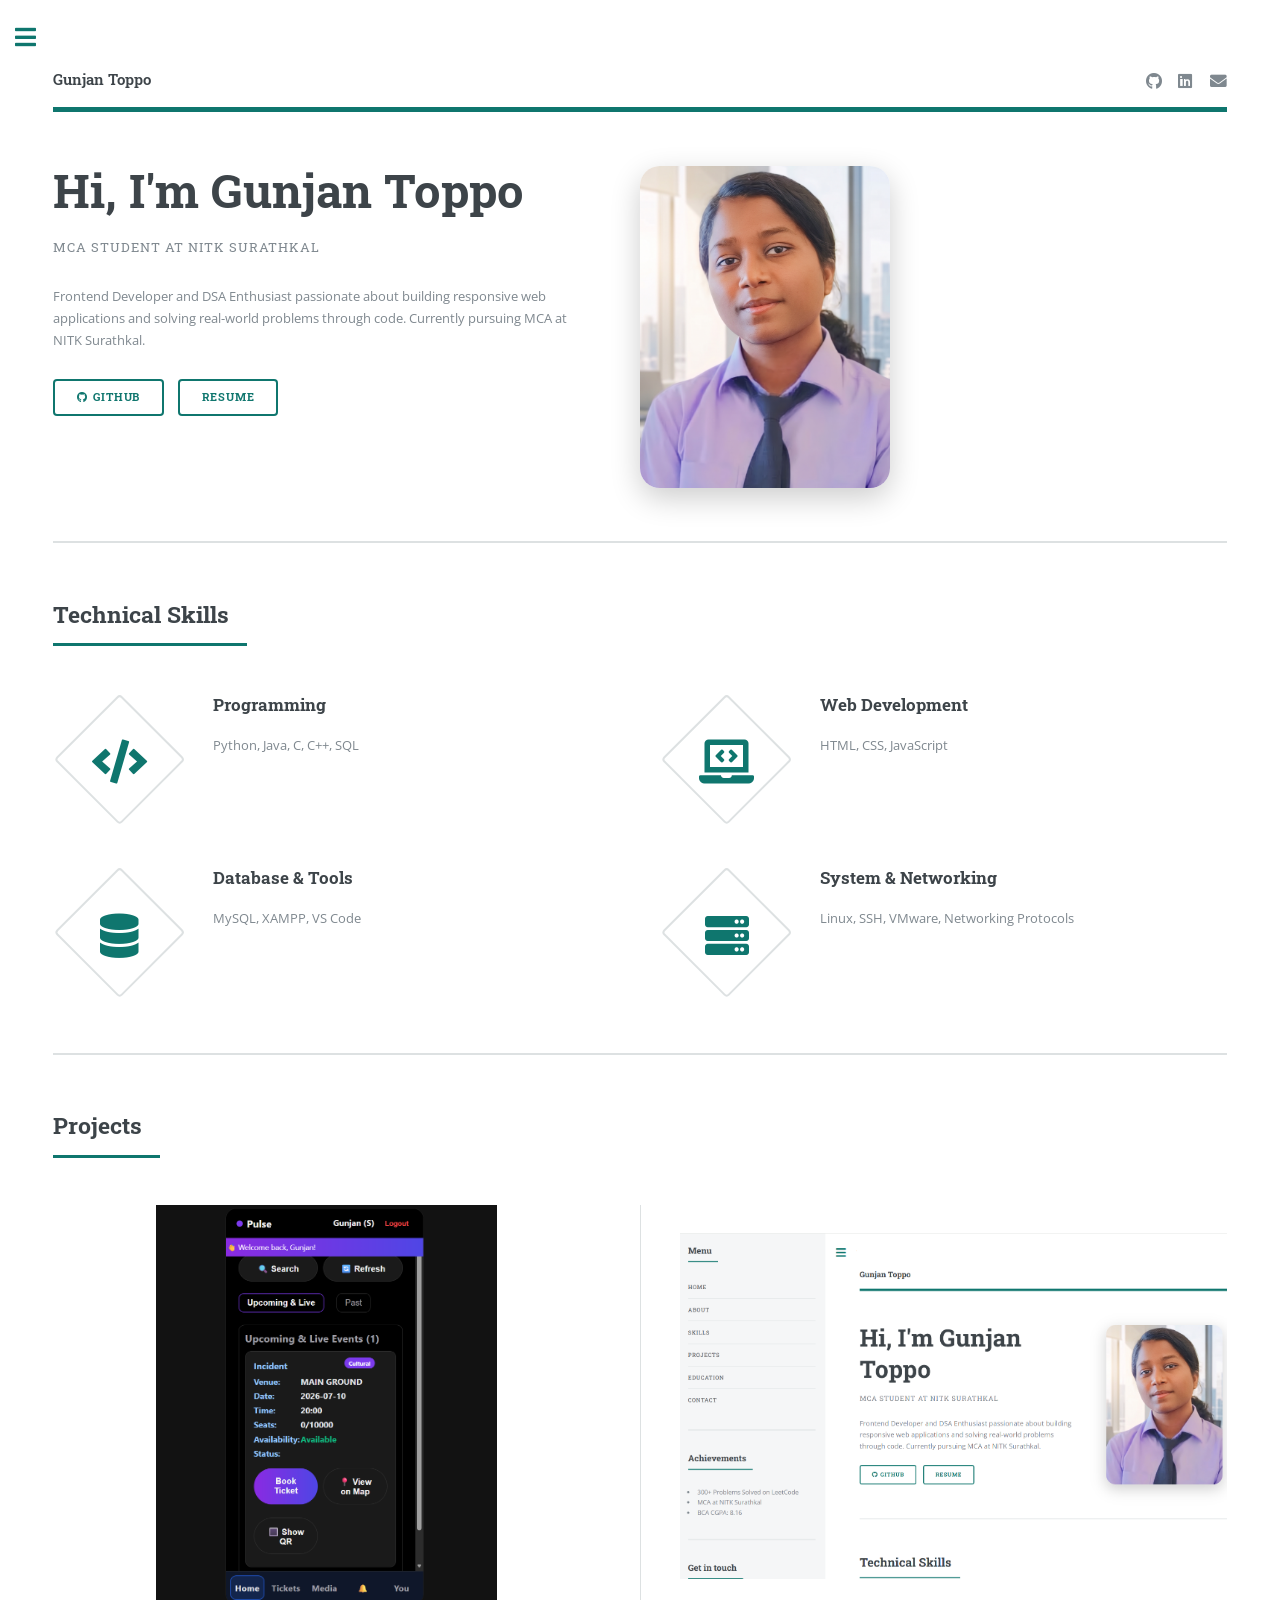
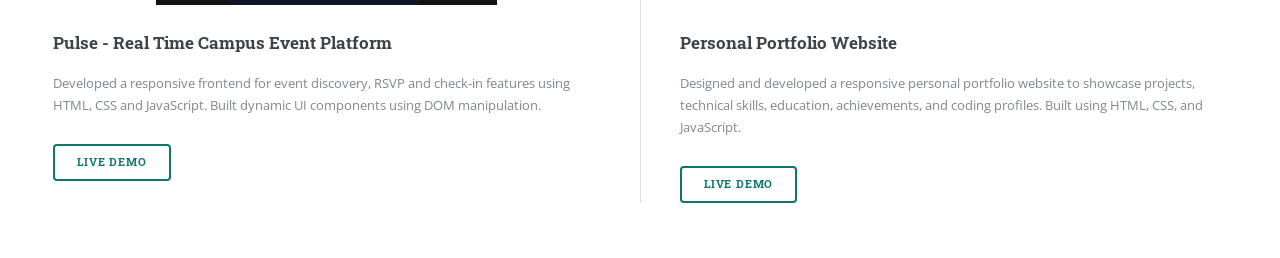
==== commit a827111c: "Add files via upload" ====
--- a/index.html
+++ b/index.html
@@ -116,18 +116,19 @@
 										<!-- Project 2 -->
 										<article>
 											<a href="#" class="image">
-                								<img src="images/Porfolio.png" alt="Portfolio Website" />
+                								<img src="images/Portfolio.png" alt="Portfolio Website" />
             								</a>
 
             								<h3>Personal Portfolio Website</h3>
 
             								<p>
-                							Designed and developed a responsive portfolio website
-                							showcasing skills, education, projects and coding profiles.
+											Designed and developed a responsive personal portfolio website
+											to showcase projects, technical skills, education, achievements,
+											and coding profiles. Built using HTML, CSS, and JavaScript.
             								</p>
 
             								<ul class="actions">
-                							<li><a href="#" class="button">View Project</a></li>
+                							<li><a href="https://toppogunjan.github.io/Portfolio-Website/" class="button" target="_blank">Live Demo</a></li>
             								</ul>
 										</article>
 											
